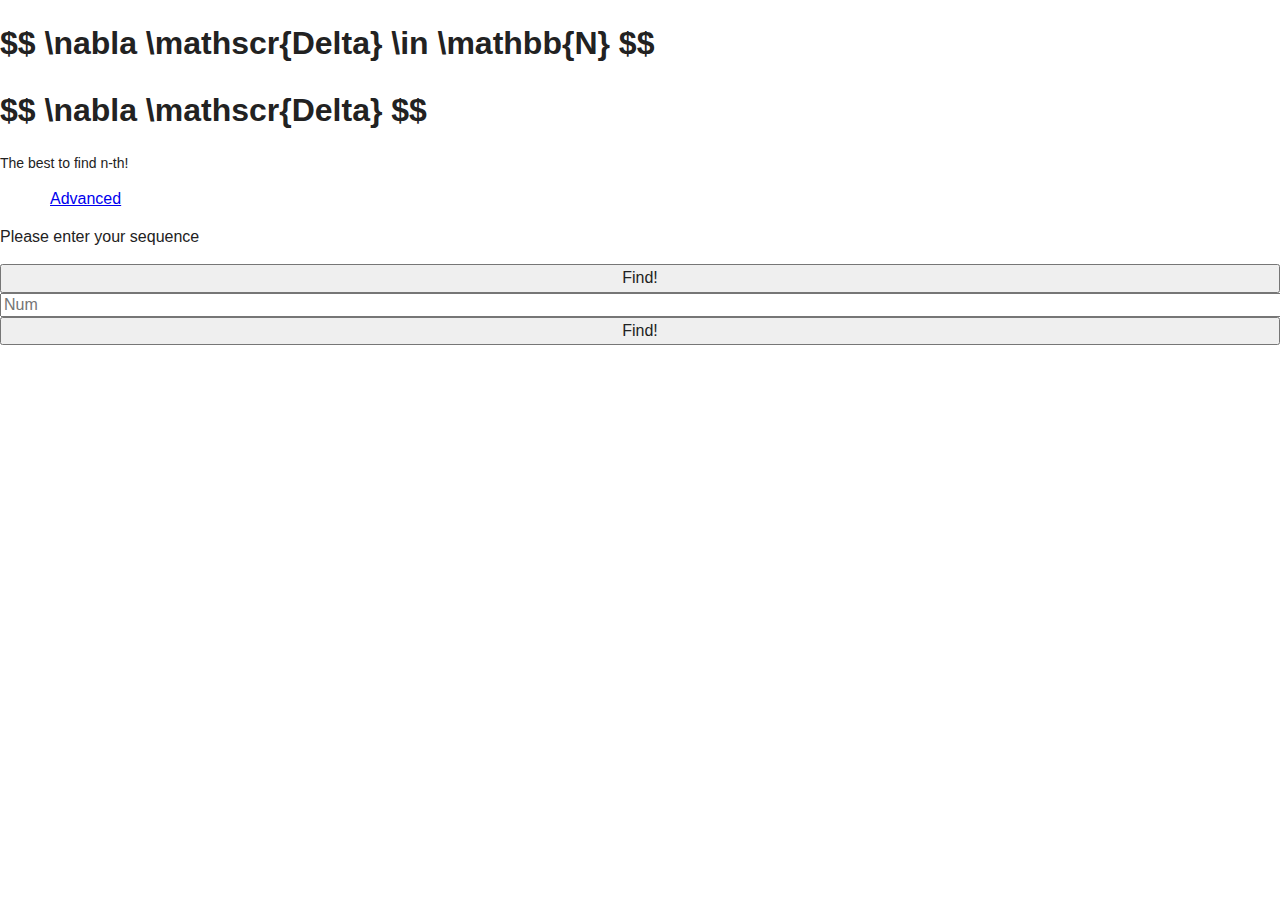
==== index.html @ bd33498e "First Upload" ====
<!DOCTYPE html>
<!--[if lt IE 7]>      <html lang="en" ng-app="myApp" class="no-js lt-ie9 lt-ie8 lt-ie7"> <![endif]-->
<!--[if IE 7]>         <html lang="en" ng-app="myApp" class="no-js lt-ie9 lt-ie8"> <![endif]-->
<!--[if IE 8]>         <html lang="en" ng-app="myApp" class="no-js lt-ie9"> <![endif]-->
<!--[if gt IE 8]><!--> <html lang="en" ng-app="myApp" class="no-js"> <!--<![endif]-->
<head>
  <meta charset="utf-8">
  <meta http-equiv="X-UA-Compatible" content="IE=edge">
  <title>Delta Sequence</title>
  <meta name="description" content="">
  <meta name="viewport" content="width=device-width, initial-scale=1">
  <link rel="stylesheet" href="bower_components/html5-boilerplate/dist/css/normalize.css">
  <link rel="stylesheet" href="bower_components/html5-boilerplate/dist/css/main.css">
<!--  <link rel="stylesheet" href="bower_components/bootstrap/dist/css/bootstrap.min.css"> -->
  <link rel="stylesheet" href="http://bootswatch.com/darkly/bootstrap.min.css">
  <link rel="stylesheet" href="bower_components/fontawesome/css/font-awesome.min.css">
  <link rel="stylesheet" href="app.css">
  <script src="bower_components/html5-boilerplate/dist/js/vendor/modernizr-2.8.3.min.js"></script>
  <script type="text/x-mathjax-config">
    MathJax.Hub.Config({tex2jax: {inlineMath: [['$','$'], ['\\(','\\)']]}});
    MathJax.Hub.Register.StartupHook("End Jax",function () {
      return MathJax.Hub.setRenderer("SVG");
    });
  </script>
  <script type="text/javascript" async
          src="https://cdn.mathjax.org/mathjax/latest/MathJax.js?config=TeX-AMS_CHTML">
  </script>
</head>
<body>
  <!--[if lt IE 7]>
      <p class="browsehappy">You are using an <strong>outdated</strong> browser. Please <a href="http://browsehappy.com/">upgrade your browser</a> to improve your experience.</p>
  <![endif]-->

<div class="jumbotron">
	<div class="container">
                <h1 class='visible-md-block visible-lg-block'>$$ \nabla \mathscr{Delta} \in \mathbb{N} $$</h1>
                <h1 class='hidden-md hidden-lg'>$$ \nabla \mathscr{Delta} $$</h1>
                <p style="font-size:14px">The best to find n-th!</p>
        </div>
</div>
  <div class="app-view">
    <div ng-view></div>
  </div>

  <!-- In production use:
  <script src="//ajax.googleapis.com/ajax/libs/angularjs/x.x.x/angular.min.js"></script>
  -->
  <script src="bower_components/angular/angular.min.js"></script>
  <script src="bower_components/angular-route/angular-route.min.js"></script>
  <script src="bower_components/angular-translate/angular-translate.min.js"></script>
  <script src="bower_components/jquery/dist/jquery.min.js"></script>
  <script src="bower_components/bootstrap/dist/js/bootstrap.min.js"></script>
  <script src="app.js"></script>
  <script src="delta.js"></script>
  <script src="index/index.js"></script>
  <script src="advanced/advanced.js"></script>
</body>
</html>
---- bower_components/html5-boilerplate/dist/css/main.css ----
/*! HTML5 Boilerplate v5.3.0 | MIT License | https://html5boilerplate.com/ */

/*
 * What follows is the result of much research on cross-browser styling.
 * Credit left inline and big thanks to Nicolas Gallagher, Jonathan Neal,
 * Kroc Camen, and the H5BP dev community and team.
 */

/* ==========================================================================
   Base styles: opinionated defaults
   ========================================================================== */

html {
    color: #222;
    font-size: 1em;
    line-height: 1.4;
}

/*
 * Remove text-shadow in selection highlight:
 * https://twitter.com/miketaylr/status/12228805301
 *
 * These selection rule sets have to be separate.
 * Customize the background color to match your design.
 */

::-moz-selection {
    background: #b3d4fc;
    text-shadow: none;
}

::selection {
    background: #b3d4fc;
    text-shadow: none;
}

/*
 * A better looking default horizontal rule
 */

hr {
    display: block;
    height: 1px;
    border: 0;
    border-top: 1px solid #ccc;
    margin: 1em 0;
    padding: 0;
}

/*
 * Remove the gap between audio, canvas, iframes,
 * images, videos and the bottom of their containers:
 * https://github.com/h5bp/html5-boilerplate/issues/440
 */

audio,
canvas,
iframe,
img,
svg,
video {
    vertical-align: middle;
}

/*
 * Remove default fieldset styles.
 */

fieldset {
    border: 0;
    margin: 0;
    padding: 0;
}

/*
 * Allow only vertical resizing of textareas.
 */

textarea {
    resize: vertical;
}

/* ==========================================================================
   Browser Upgrade Prompt
   ========================================================================== */

.browserupgrade {
    margin: 0.2em 0;
    background: #ccc;
    color: #000;
    padding: 0.2em 0;
}

/* ==========================================================================
   Author's custom styles
   ========================================================================== */

















/* ==========================================================================
   Helper classes
   ========================================================================== */

/*
 * Hide visually and from screen readers
 */

.hidden {
    display: none !important;
}

/*
 * Hide only visually, but have it available for screen readers:
 * http://snook.ca/archives/html_and_css/hiding-content-for-accessibility
 */

.visuallyhidden {
    border: 0;
    clip: rect(0 0 0 0);
    height: 1px;
    margin: -1px;
    overflow: hidden;
    padding: 0;
    position: absolute;
    width: 1px;
}

/*
 * Extends the .visuallyhidden class to allow the element
 * to be focusable when navigated to via the keyboard:
 * https://www.drupal.org/node/897638
 */

.visuallyhidden.focusable:active,
.visuallyhidden.focusable:focus {
    clip: auto;
    height: auto;
    margin: 0;
    overflow: visible;
    position: static;
    width: auto;
}

/*
 * Hide visually and from screen readers, but maintain layout
 */

.invisible {
    visibility: hidden;
}

/*
 * Clearfix: contain floats
 *
 * For modern browsers
 * 1. The space content is one way to avoid an Opera bug when the
 *    `contenteditable` attribute is included anywhere else in the document.
 *    Otherwise it causes space to appear at the top and bottom of elements
 *    that receive the `clearfix` class.
 * 2. The use of `table` rather than `block` is only necessary if using
 *    `:before` to contain the top-margins of child elements.
 */

.clearfix:before,
.clearfix:after {
    content: " "; /* 1 */
    display: table; /* 2 */
}

.clearfix:after {
    clear: both;
}

/* ==========================================================================
   EXAMPLE Media Queries for Responsive Design.
   These examples override the primary ('mobile first') styles.
   Modify as content requires.
   ========================================================================== */

@media only screen and (min-width: 35em) {
    /* Style adjustments for viewports that meet the condition */
}

@media print,
       (-webkit-min-device-pixel-ratio: 1.25),
       (min-resolution: 1.25dppx),
       (min-resolution: 120dpi) {
    /* Style adjustments for high resolution devices */
}

/* ==========================================================================
   Print styles.
   Inlined to avoid the additional HTTP request:
   http://www.phpied.com/delay-loading-your-print-css/
   ========================================================================== */

@media print {
    *,
    *:before,
    *:after,
    *:first-letter,
    *:first-line {
        background: transparent !important;
        color: #000 !important; /* Black prints faster:
                                   http://www.sanbeiji.com/archives/953 */
        box-shadow: none !important;
        text-shadow: none !important;
    }

    a,
    a:visited {
        text-decoration: underline;
    }

    a[href]:after {
        content: " (" attr(href) ")";
    }

    abbr[title]:after {
        content: " (" attr(title) ")";
    }

    /*
     * Don't show links that are fragment identifiers,
     * or use the `javascript:` pseudo protocol
     */

    a[href^="#"]:after,
    a[href^="javascript:"]:after {
        content: "";
    }

    pre,
    blockquote {
        border: 1px solid #999;
        page-break-inside: avoid;
    }

    /*
     * Printing Tables:
     * http://css-discuss.incutio.com/wiki/Printing_Tables
     */

    thead {
        display: table-header-group;
    }

    tr,
    img {
        page-break-inside: avoid;
    }

    img {
        max-width: 100% !important;
    }

    p,
    h2,
    h3 {
        orphans: 3;
        widows: 3;
    }

    h2,
    h3 {
        page-break-after: avoid;
    }
}
---- app.css ----
/* app css stylesheet */

.menu {
  list-style: none;
  border-bottom: 0.1em solid black;
  margin-bottom: 2em;
  padding: 0 0 0.5em;
}

.menu:before {
  content: "[";
}

.menu:after {
  content: "]";
}

.menu > li {
  display: inline;
}

.menu > li + li:before {
  content: "|";
  padding-right: 0.3em;
}
body,html{
  height: 100%;
}
body{
  /*background: no-repeat url(images/blurred-background-4.jpg);*/
  background-size: cover;
}
.icon{
	display: inline-block;
	display: -moz-deck;
	width: 60px;
	height: 69px;
	cursor: pointer;
}
.icon:hover{
	background-color: #212020;
}
.preview_panel > div ~ div{
	display: none !important;
}
.preview_panel{
	color: transparent;
}
.preview_panel > div{
	color: #fff;
}
input.ng-dirty.ng-invalid{
	color: red;
}
/*body{*/
  /*display: table;*/
  /*width: 100%;*/
/*}*/
/*.app-view{*/
  /*display:table-cell;*/
  /*vertical-align: middle;*/
/*}*/
/*.full-width{*/
  /*width: 100%;*/
/*}*/
/*.full-height{*/
  /*height: 100%;*/
/*}*/
/*.outer{*/
  /*display: table;*/
  /*width: 100%;*/
/*}*/
/*.inner{*/
  /*display:table-cell;*/
  /*vertical-align: middle;*/
/*}*/
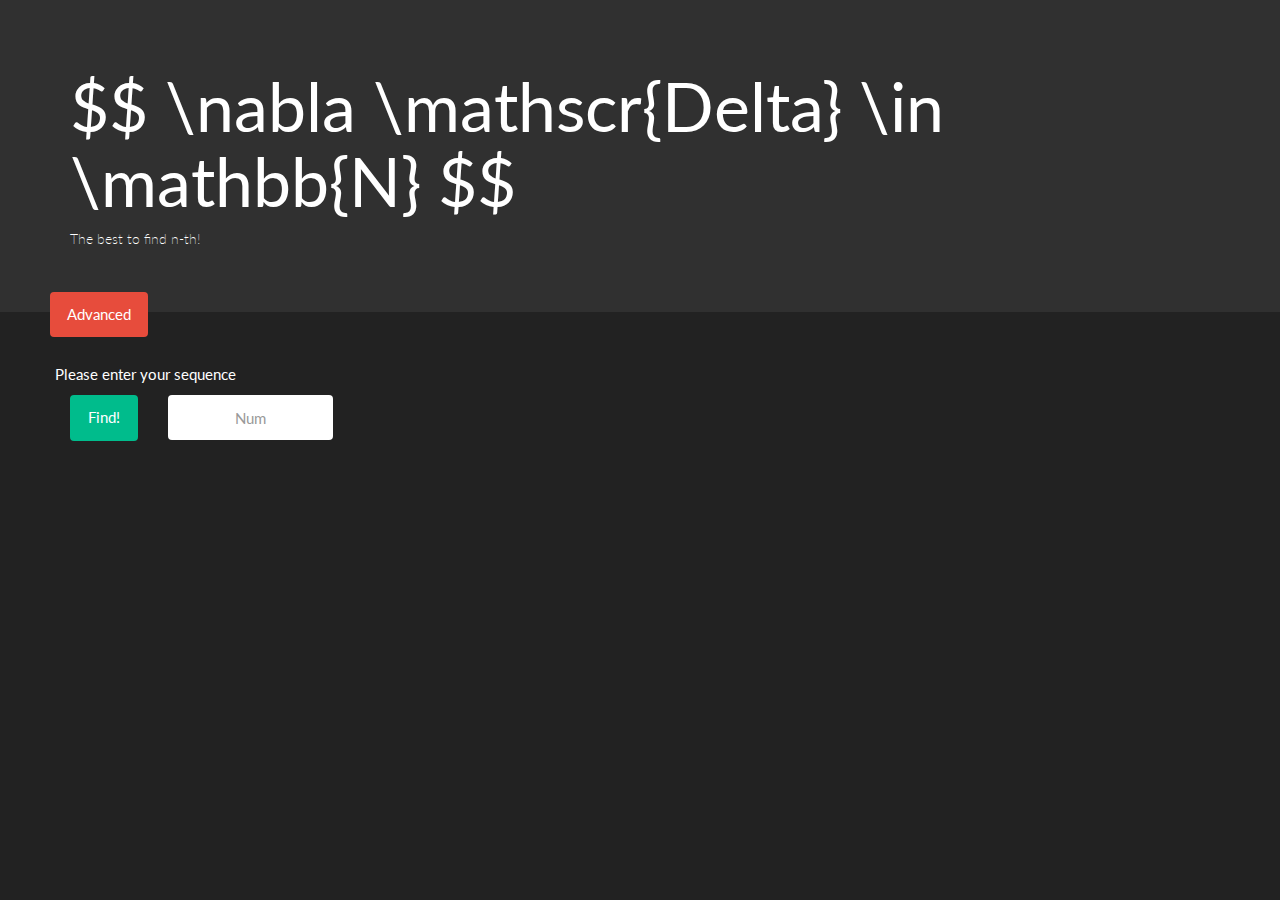
==== commit add609c5: "Fix Bootstrap CDN" ====
--- a/index.html
+++ b/index.html
@@ -11,8 +11,7 @@
   <meta name="viewport" content="width=device-width, initial-scale=1">
   <link rel="stylesheet" href="bower_components/html5-boilerplate/dist/css/normalize.css">
   <link rel="stylesheet" href="bower_components/html5-boilerplate/dist/css/main.css">
-<!--  <link rel="stylesheet" href="bower_components/bootstrap/dist/css/bootstrap.min.css"> -->
-  <link rel="stylesheet" href="http://bootswatch.com/darkly/bootstrap.min.css">
+  <link rel="stylesheet" href="bower_components/bootstrap/dist/css/bootstrap.min.css">
   <link rel="stylesheet" href="bower_components/fontawesome/css/font-awesome.min.css">
   <link rel="stylesheet" href="app.css">
   <script src="bower_components/html5-boilerplate/dist/js/vendor/modernizr-2.8.3.min.js"></script>
